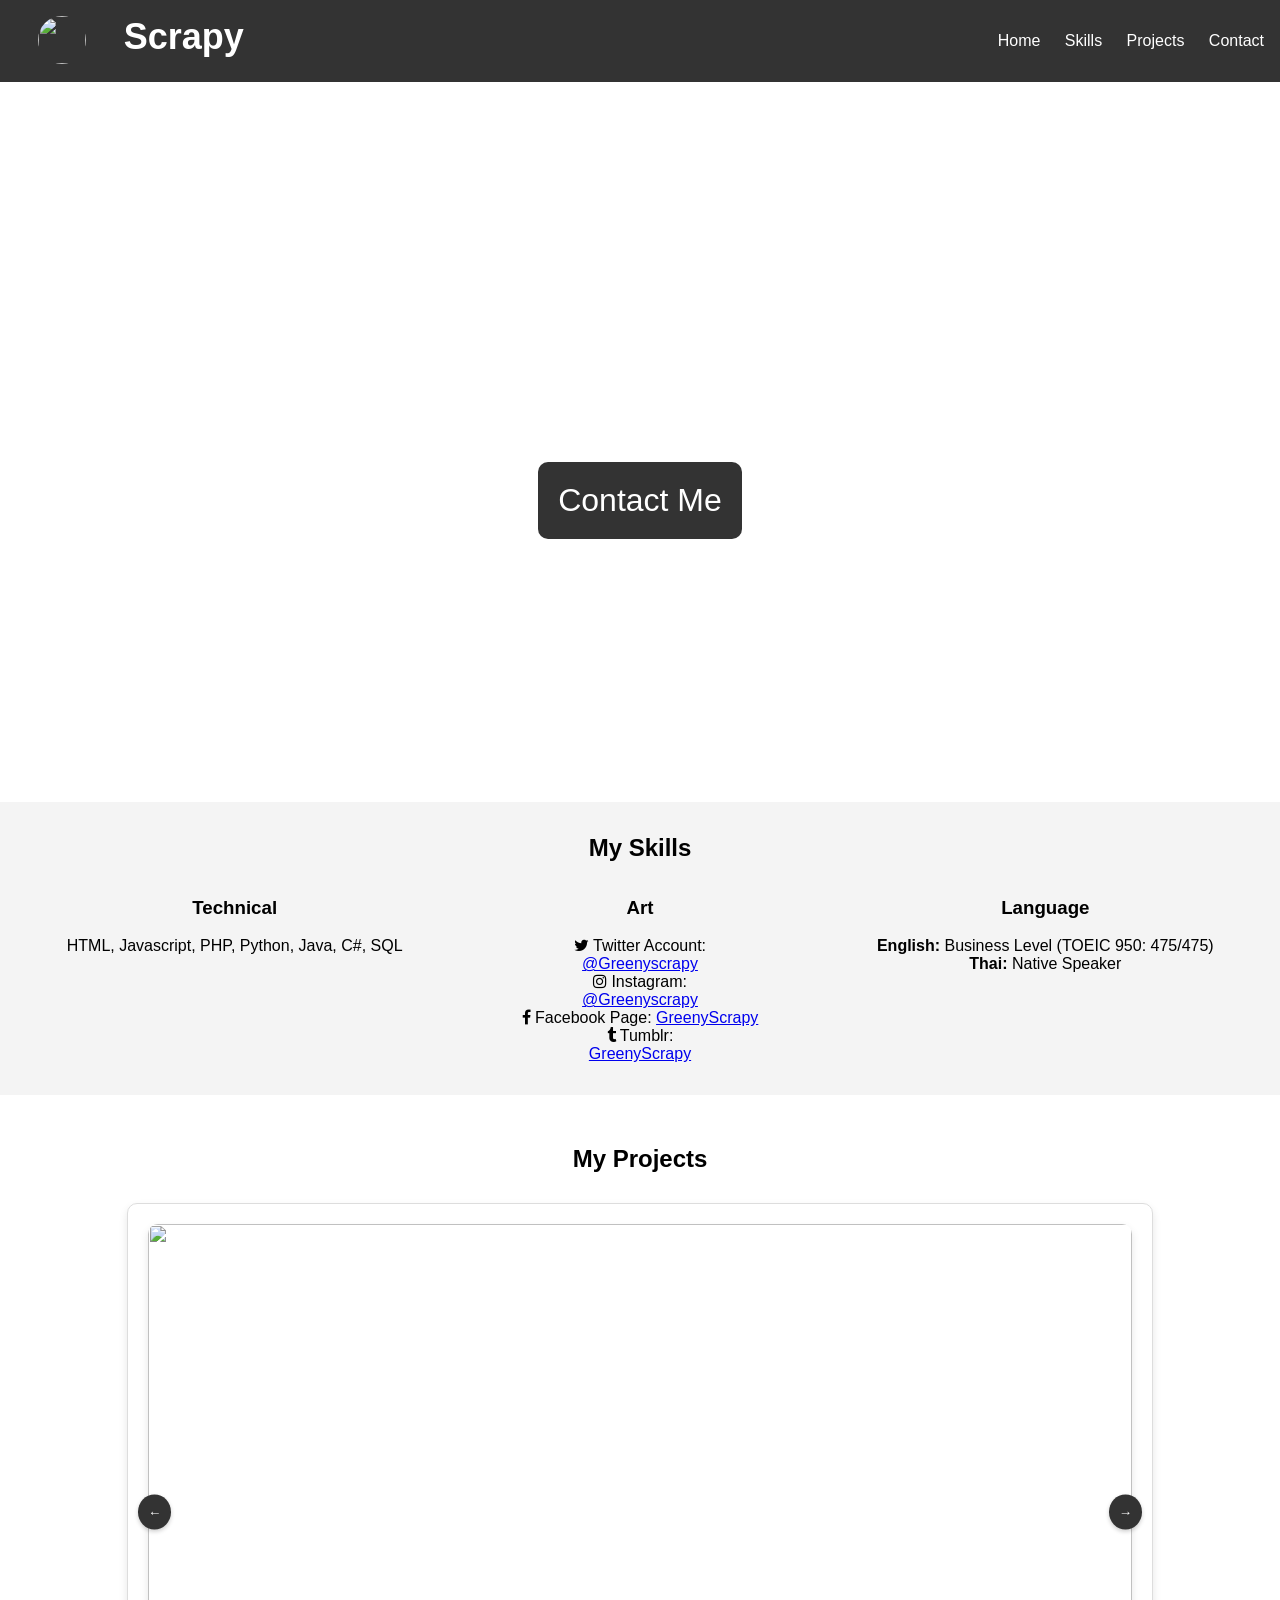
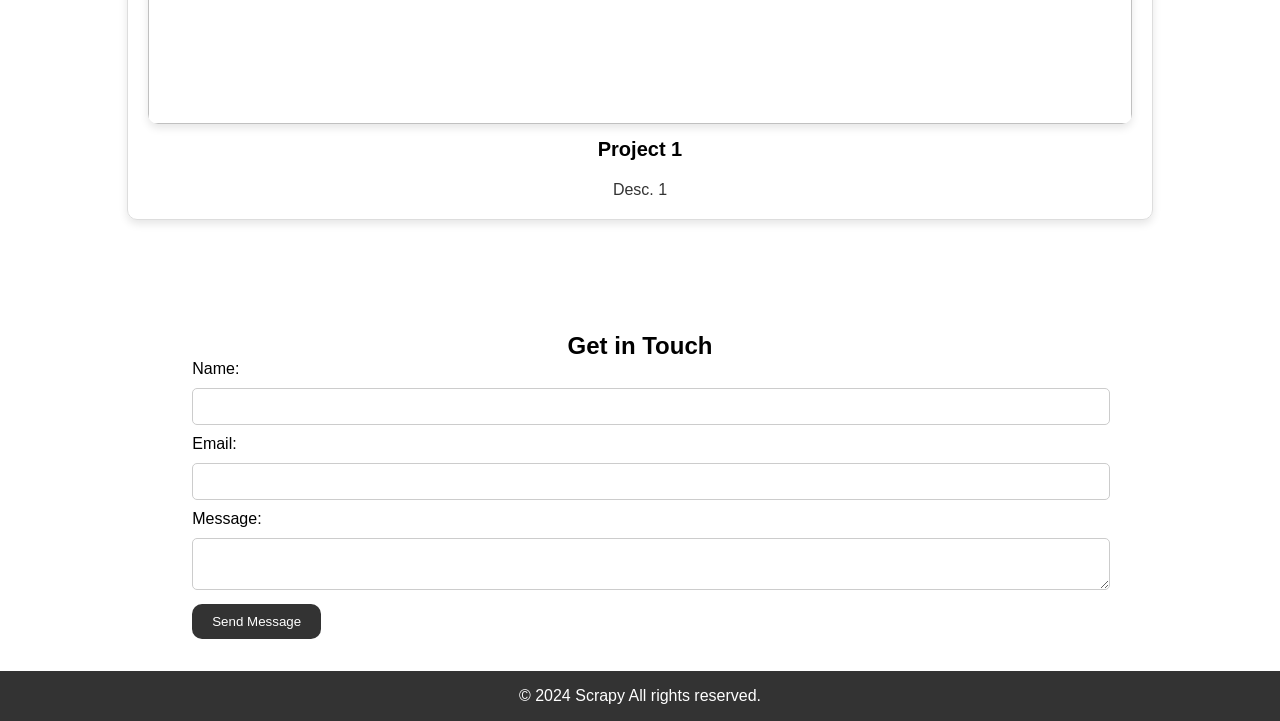
==== index.html @ e35a1b40 "Initial Commit for Portfolio Website" ====
<!DOCTYPE html>
<html lang="en">
<head>
    <meta charset="UTF-8">
    <meta name="viewport" content="width=device-width, initial-scale=1.0">
    <title>Product Landing Page</title>
    <link rel="stylesheet" href="style.css">
    <link rel="stylesheet" href="https://cdnjs.cloudflare.com/ajax/libs/font-awesome/4.7.0/css/font-awesome.min.css">
</head>
<body>
    <!-- Nav Bar -->
     <nav>
        <div class="logo">
            <img id="profilePic" src="https://pbs.twimg.com/profile_images/1817449308918366208/z4HNPn_m_400x400.jpg" alt="">
            <h2>Scrapy</h2>
        </div>
        <ul class="nav-links">
            <li><a href="#home">Home</a></li>
            <li><a href="#skills">Skills</a></li>
            <li><a href="#projects">Projects</a></li>
            <li><a href="#contact">Contact</a></li>
        </ul>
     </nav>

     <!--Main-->

     <section id="home" class="main-section">
        <h1>Hi! I'm Scrapy.</h1>
        <p>Enthusiastic, responsible, quick learner.</p>
        <button href="#contact">Contact Me</button>
     </section>

     <!--Skills-->
     <section id="skills" class="skills-section">
        <h2>My Skills</h2>
        <div class="skills-container">
            <div class="skill">
                <h3>Technical</h3>
                <p>HTML, Javascript, PHP, Python, Java, C#, SQL</p>
            </div>
            <div class="skill">
                <h3>Art</h3>
                <p><i class="fa">&#xf099;</i> Twitter Account: </p><a href="https://x.com/Greenyscrapy">@Greenyscrapy</a>
                <p><i class="fa fa-instagram"></i> Instagram: </p><a href="https://www.instagram.com/greenyscrapy/">@Greenyscrapy</a>
                <p><i class="fa fa-facebook"></i> Facebook Page: <a href="https://www.facebook.com/greenyscrapy">GreenyScrapy</a></p>
                <p><i class="fa fa-tumblr"></i> Tumblr: </p><a href="https://www.tumblr.com/greenyscrapy">GreenyScrapy</a>
            </div>
            <div class="skill">
                <h3>Language</h3>
                <p><b>English:</b> Business Level (TOEIC 950: 475/475)</p>
                <p><b>Thai:</b> Native Speaker</p>
            </div>
        </div>
     </section>

     <!--Projects-->
     <section id="projects" class="projects-section">
        <h2>My Projects</h2>
        <div class="carousel-container">
            <div class="carousel">
                <div class="carousel-item">
                    <img src="https://pbs.twimg.com/media/GZGlSWjakAAO7UH?format=jpg&name=large" alt="">
                    <h3>Project 1</h3>
                    <p>Desc. 1</p>
                </div>
                <div class="carousel-item">
                    <img src="https://pbs.twimg.com/media/GYNZtdvakAAyeDB?format=jpg&name=large" alt="">
                    <h3>Project 2</h3>
                    <p>Desc. 1</p>
                </div>
                <div class="carousel-item">
                    <img src="https://pbs.twimg.com/media/GVqKGqnaQAAE28K?format=jpg&name=large" alt="">
                    <h3>Project 3</h3>
                    <p>Desc. 1</p>
                </div>
            </div>
            <button class="carousel-btn prev">&larr;</button>
            <button class="carousel-btn next">&rarr;</button>
        </div>
     </section>
     <!--Carousel Here-->

     <!--Contact-->

     <section id="contact" class="contact-section">
        <h2>Get in Touch</h2>
        <form id="contactForm">
            <label for="name">Name:</label>
            <input type="text" name="name" id="name" required>
            <label for="email">Email:</label>
            <input type="email" name="email" id="email" required>
            <label for="name">Message:</label>
            <textarea name="Message" id="Message" required></textarea>
            <button type="submit">Send Message</button>
        </form>
        <p id="formMessage"></p>
     </section>

     <!--Back to top button-->

     <button id="backToTop" title="Go to top">Back to Top &uarr;</button>

     <!--Footer-->
     <footer>
        <p>&copy; 2024 Scrapy All rights reserved.</p>
     </footer>

     <!--Link to JS file-->
     <script src="script.js"></script>
</body>
</html>
---- style.css ----
/* General Styling */

body, h1, h2, p, button, input, textarea{
    margin: 0;
    padding: 0;
    font-family: Arial, sans-serif;
}

button, input, textarea{
    border-radius: 10px;
}

/* Nav bar */

#profilePic {
    display: flex;
    width: 3rem;
    height: 3rem;
    border-radius: 100%;
    margin-right: 1rem;
}

nav{
    display: flex;
    justify-content: space-between;
    background-color: #333;
    padding: 1rem;
}

nav .logo{
    color: #fff;
    font-size: 1.5rem;
    display: flex;
    width: 20%;
    justify-content: space-evenly;
}

.nav-links{
    list-style-type: none;
}

.nav-links li{
    display: inline;
    margin-left: 20px;
}

.nav-links a{
    color: #fff;
    text-decoration: none;
}

/* Main Section */

.main-section{
    height: 80vh;
    background: url('https://pbs.twimg.com/media/GPKN6xJbMAA7Yv0?format=jpg&name=large') no-repeat center center/cover;
    display: flex;
    justify-content: center;
    align-items: center;
    color: #fff;
    text-align: center;
    flex-direction: column;
}

.main-section h1{
    font-size: 3rem;
}

.main-section p{
    font-size: 1.2rem;
    margin: 20px 0;
}

.main-section button{
    background-color: #333;
    border: none;
    color: #fff;
    cursor: pointer;
    font-size: 2rem;
    padding: 20px;
}

/* skill Section */

.skills-section{
    padding: 2rem;
    background-color: #f4f4f4;
    text-align: center;
}

.skills-container{
    display: flex;
    justify-content: space-around;
}

.skill{
    padding-top: 1rem;
    width: 30%;
}

/* Project Section */

#projects{
    text-align: center;
    padding: 50px 0;
}

.carousel-container{
    position: relative;
    width: 80%;
    margin: 30px auto;
    overflow: hidden;
    border: 1px solid #ddd;
    border-radius: 10px;
    box-shadow: 0 4px 8px rgba(0, 0, 0, 0.1);
}

.carousel{
    display: flex;
    transition: transform 0.5s ease-in-out
}

.carousel-item{
    min-width: 100%;
    box-sizing: border-box;
    padding: 20px;
}

.carousel-item img{
    width: 100%;
    height: 500px;
    object-fit: cover;
    border-radius: 10px;
    box-shadow: 0 4px 8px rgba(0, 0, 0, 0.1);
}

.carousel-item h3{
    margin-top: 10px;
    font-size: 20px;
    font-weight: bold;
}

.carousel-item p{
    margin-top: 5px;
    color: #333;
    font-size: 16px;
}

.carousel-btn{
    position: absolute;
    top: 50%;
    transform: translateY(-50%);
    background-color: #333;
    color: white;
    border: none;
    padding: 10px;
    cursor: pointer;
    border-radius: 50%;
    box-shadow: 0 2px 4px rgba(0, 0, 0, 0.2);
    transition: background-color 0.3s ease-in-out;
}

.carousel-btn:hover{
    background-color: #555;
}

.prev{
    left: 10px
}
.next{
    right: 10px
}

/* Contact Section */

.contact-section{
    padding: 2rem;
    background-color: #fff;
    text-align: center;
}

form{
    display: inline-block;
    text-align: left;
}

form input, form textarea{
    width: 100%;
    margin: 10px 0;
    padding: 10px;
    border: 1px solid #ccc;
    border-radius: 5px;
}

form button{
    padding: 10px 20px;
    background-color: #333;
    color: white;
    border: none;
    cursor: pointer;
}

form button:hover{
    background-color: #555;
}

/* Footer */

footer{
    background-color: #333;
    color: #fff;
    text-align: center;
    padding: 1rem;
}

#backToTop{
    position: fixed;
    bottom: 30px;
    right: 30px;
    display: none;
    background-color: #333;
    color: white;
    border: none;
    padding: 15px;
    cursor: pointer;
    z-index: 1000;
    transition: background-color 0.3s ease-in-out;
}

/* Responsive Design */

@media (max-width: 768px){
    .skills-container{
        flex-direction: column;
        align-items: center;
    }

    .skill{
        width: 100%;
    }

    .nav-links li{
        display: block;
        margin: 20px 0;
    }

    .nav-links{
        text-align: center;
        padding: 0;
        margin: 0;
    }

    nav{
        justify-content: center;
        flex-direction: column;
        align-items: center;
    }
    nav .logo{
        flex-direction: column;
        align-items: center;
    }

    #profilePic{
        height: fit-content;
        width: 100%;
        min-width: 6rem;
        margin: 0 0 1rem 0;
    }
}
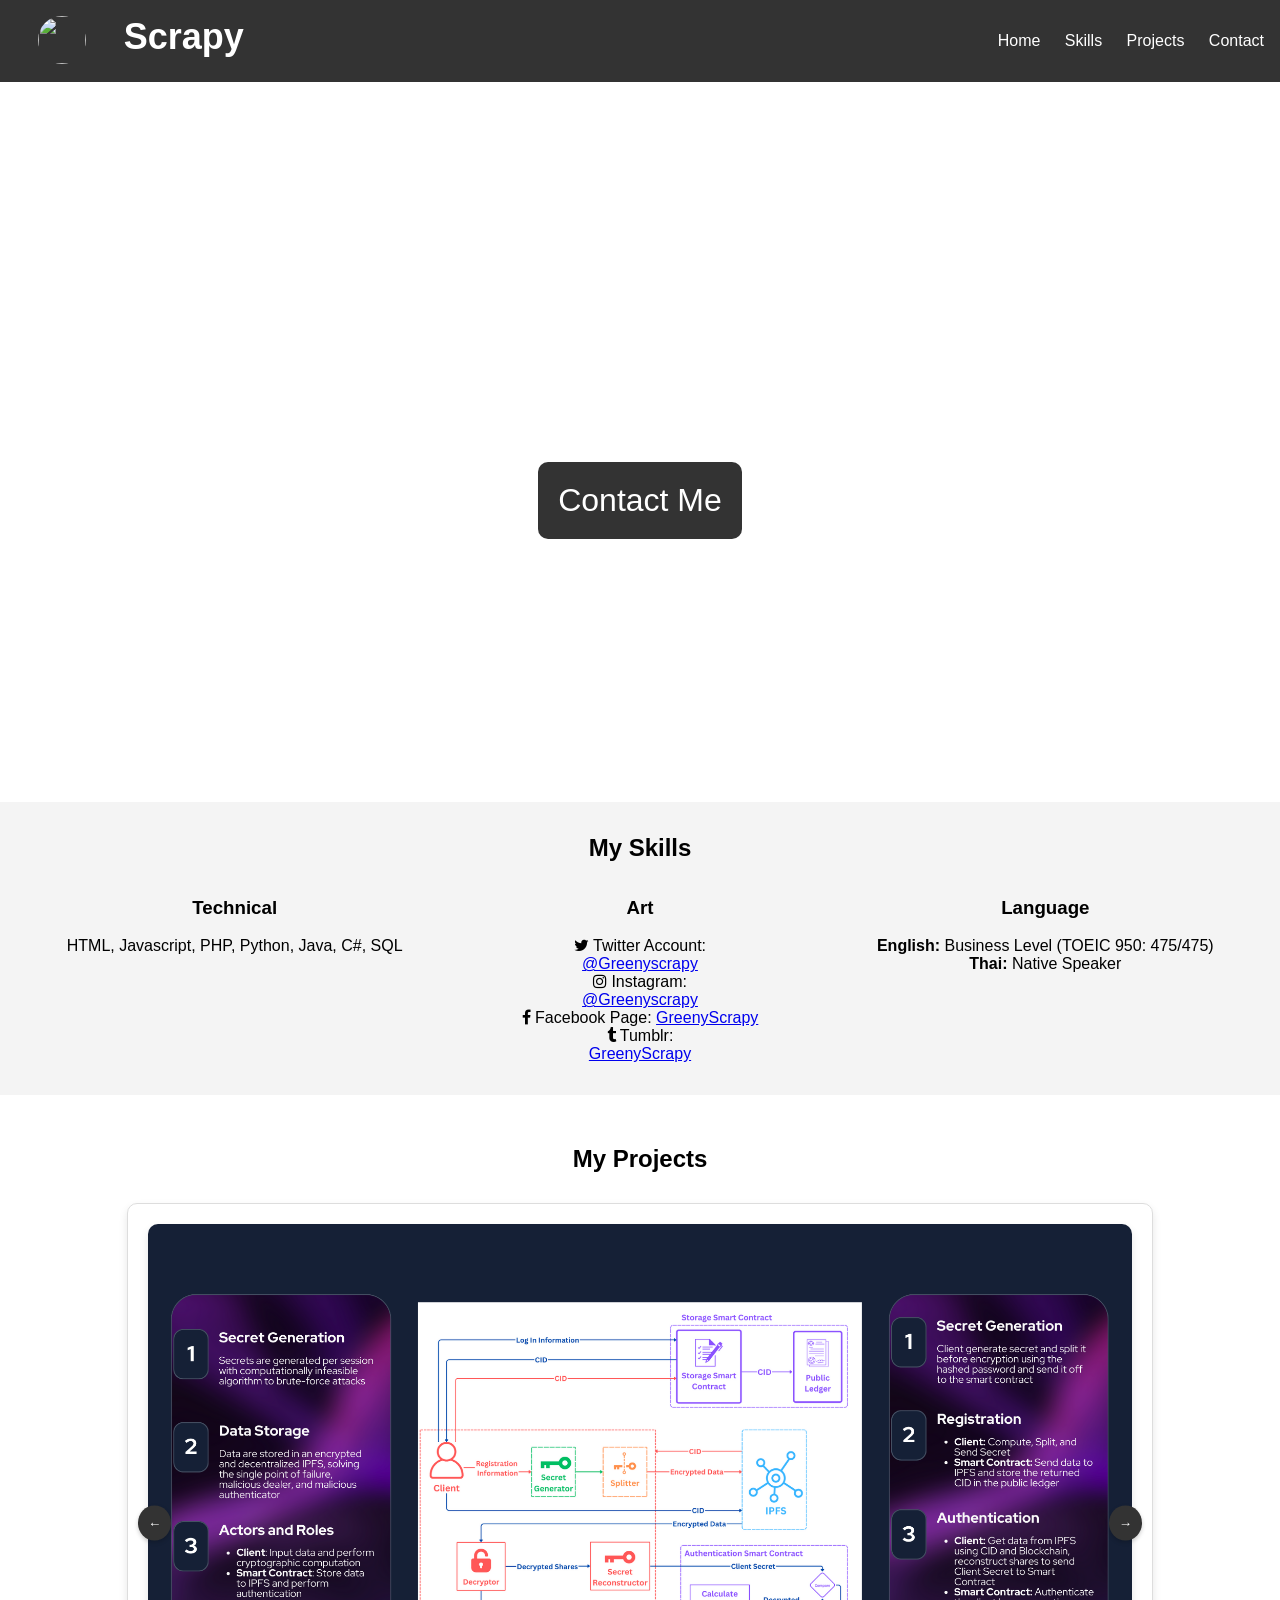
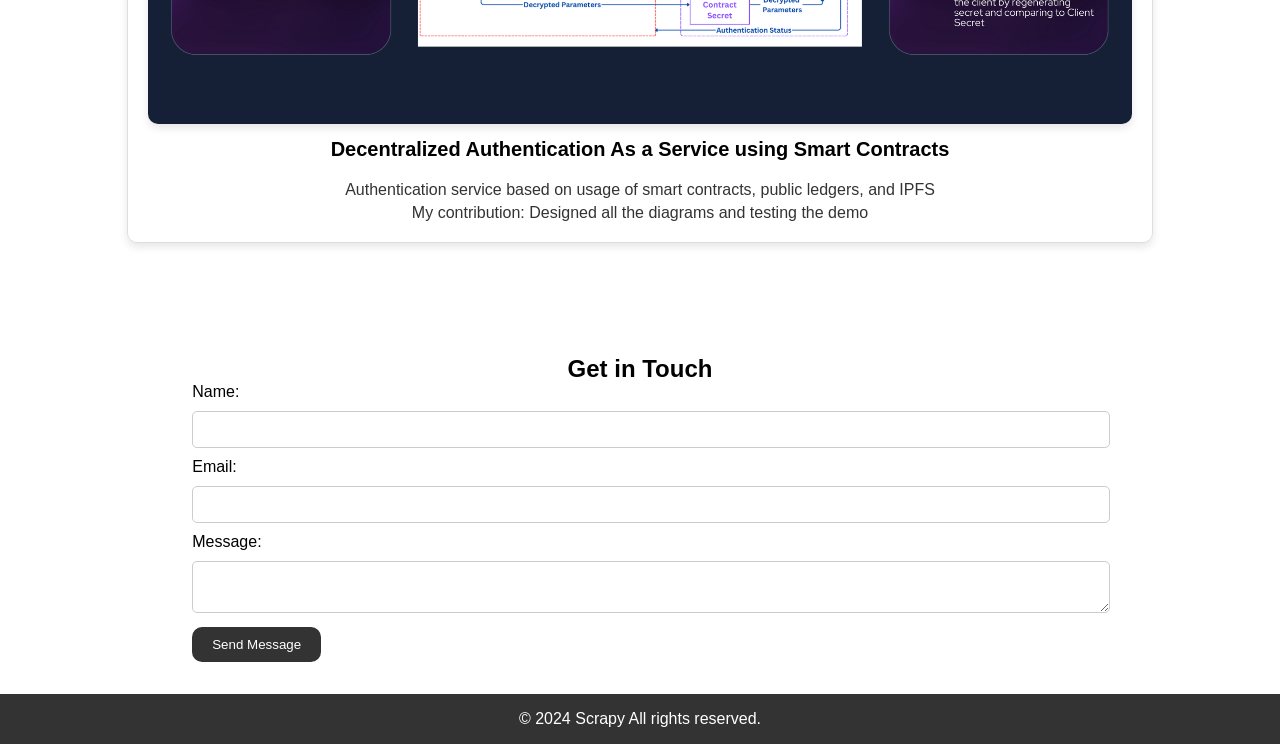
==== commit c6dce617: "Edited the projects in the carousel" ====
--- a/index.html
+++ b/index.html
@@ -59,19 +59,22 @@
         <div class="carousel-container">
             <div class="carousel">
                 <div class="carousel-item">
-                    <img src="https://pbs.twimg.com/media/GZGlSWjakAAO7UH?format=jpg&name=large" alt="">
-                    <h3>Project 1</h3>
-                    <p>Desc. 1</p>
+                    <img src="Asset\Picture\Decentralized Authentication Presentation.png" alt="">
+                    <h3>Decentralized Authentication As a Service using Smart Contracts</h3>
+                    <p>Authentication service based on usage of smart contracts, public ledgers, and IPFS</p>
+                    <p>My contribution: Designed all the diagrams and testing the demo</p>
                 </div>
                 <div class="carousel-item">
-                    <img src="https://pbs.twimg.com/media/GYNZtdvakAAyeDB?format=jpg&name=large" alt="">
-                    <h3>Project 2</h3>
-                    <p>Desc. 1</p>
+                    <img src="Asset\Picture\Pathfinder.png" alt="">
+                    <h3>Pathfinder</h3>
+                    <p>Job Finding web app for students</p>
+                    <p>My contribution: Designed some of the use case descriptions and sequence diagrams, and the Figma prototype.</p>
                 </div>
                 <div class="carousel-item">
-                    <img src="https://pbs.twimg.com/media/GVqKGqnaQAAE28K?format=jpg&name=large" alt="">
-                    <h3>Project 3</h3>
-                    <p>Desc. 1</p>
+                    <img src="Asset\Picture\SIGN UP.png" alt="">
+                    <h3>Library Management App</h3>
+                    <p>Basic CRUD Web Application project for book lending and seats reservation</p>
+                    <p>My contribution: Designed the interface for all pages and adjusted some frontend codes</p>
                 </div>
             </div>
             <button class="carousel-btn prev">&larr;</button>
